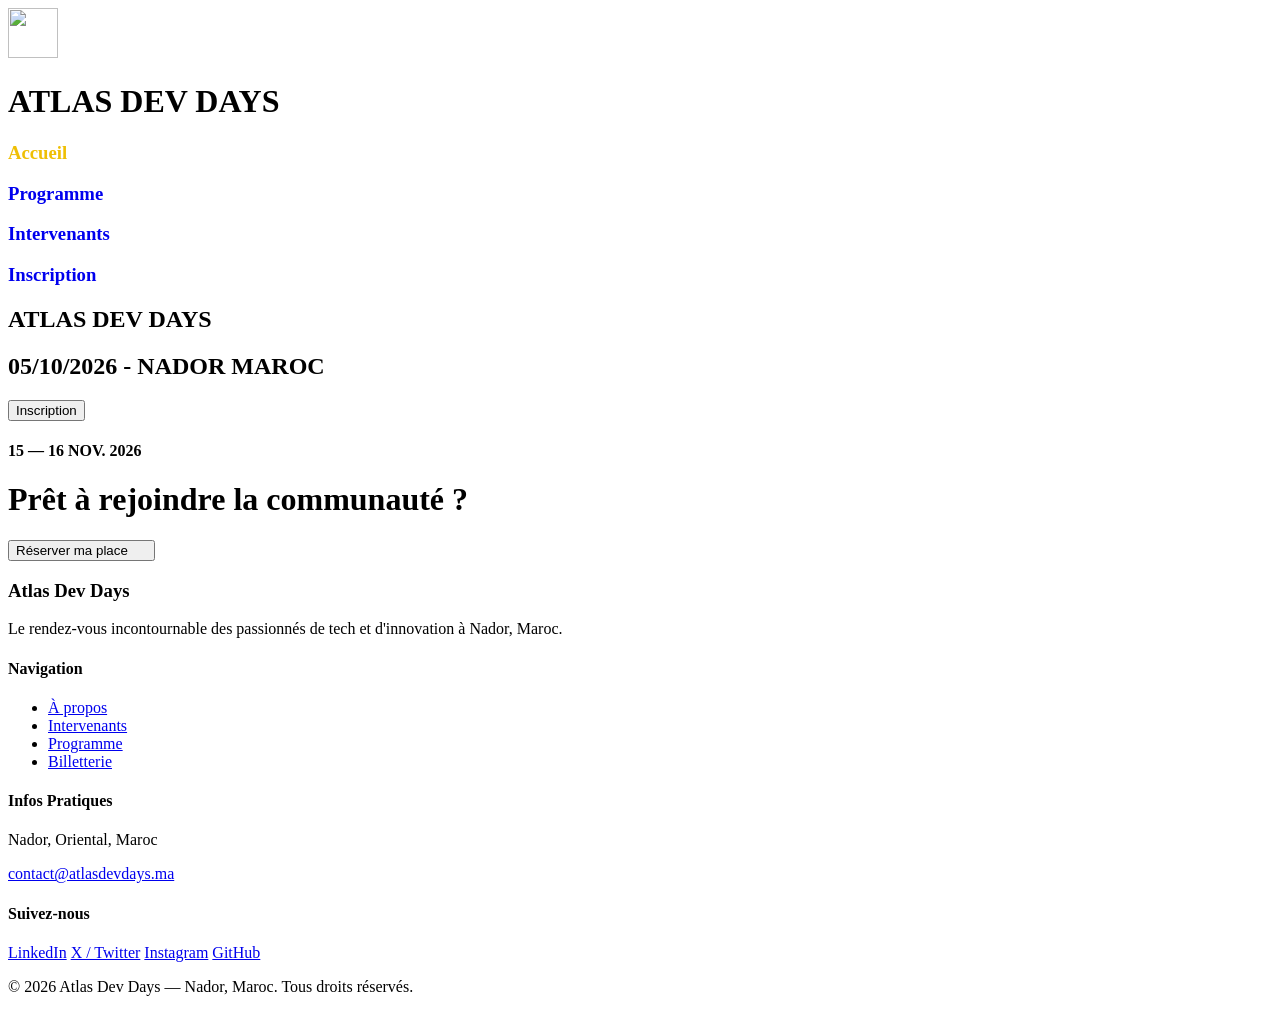
==== index.html @ 67c5f7ec "accueil de website" ====
<!DOCTYPE html>
<html lang="en">
<head>
    <meta charset="UTF-8">
    <meta name="viewport" content="width=device-width, initial-scale=1.0">
    <title>atlas-dev-days</title>
     <link rel="stylesheet" href="style.css">
</head>
<body>
  <header class="head">
        <img src="Typographic Geometric Monogram Professional Modern Logo.png" alt="" width="50" height="50">

        <h1>ATLAS DEV DAYS</h1>
      
        <div class="items">
            
            <a href="index.html" style="text-decoration: none;">
                <h3 style="color: #EFBF04;">Accueil</h3>
            </a>

             <a href="programme.html" style="text-decoration: none;">
                <h3>Programme</h3>
            </a>

            <a href="Intervenants.html" style="text-decoration: none;">
                <h3>Intervenants</h3>
            </a>
            
            <a href="Inscription.html" style="text-decoration: none;">
                <h3>Inscription</h3>
            </a>
            
        </div>
    </header>
    <nav class="Accueil">
        <h1>ATLAS DEV DAYS</h1>
        <h2>05/10/2026 - NADOR MAROC</h2>
        <div class="container">
          <a href="Inscription.html">
            <button>Inscription</button>
          </a>
        </div>
    </nav>
    <main class="main">
      <div>
        <h4>15 — 16 NOV. 2026</h4>
        <h1>Prêt à rejoindre la communauté ?</h1>
      </div>
      <div>
        <a href="Inscription.html">
          <button>Réserver ma place <img src="imges/arrow-right-long-solid-full (1).svg" alt="" width="40px" style="padding-left: 15px;"></button>
        </a>
      </div>
    </main>
    <footer class="footer">
  <div class="footer-container">
    
    <div class="footer-brand">
      
        <h3 class="footer-logo">Atlas Dev Days</h3>
        <p class="footer-tagline">
        Le rendez-vous incontournable des passionnés de tech et d'innovation à Nador, Maroc.
      </p>
    </div>

    
    <div class="footer-links">
      <h4>Navigation</h4>
      <ul>
        <li><a href="#about">À propos</a></li>
        <li><a href="#speakers">Intervenants</a></li>
        <li><a href="#schedule">Programme</a></li>
        <li><a href="#tickets">Billetterie</a></li>
      </ul>
    </div>

    <!-- Contact & Location -->
    <div class="footer-contact">
      <h4>Infos Pratiques</h4>
      <p>Nador, Oriental, Maroc</p>
      <p><a href="mailto:contact@atlasdevdays.ma">contact@atlasdevdays.ma</a></p>
    </div>

    <!-- Social Media -->
    <div class="footer-social">
      <h4>Suivez-nous</h4>
      <div class="social-icons">
        <a href="#" aria-label="LinkedIn">LinkedIn</a>
        <a href="#" aria-label="Twitter">X / Twitter</a>
        <a href="#" aria-label="Instagram">Instagram</a>
        <a href="#" aria-label="GitHub">GitHub</a>
      </div>
    </div>
  </div>

  <div class="footer-bottom">
    <p>&copy; 2026 Atlas Dev Days — Nador, Maroc. Tous droits réservés.</p>
  </div>
</footer>

</body>
</html>
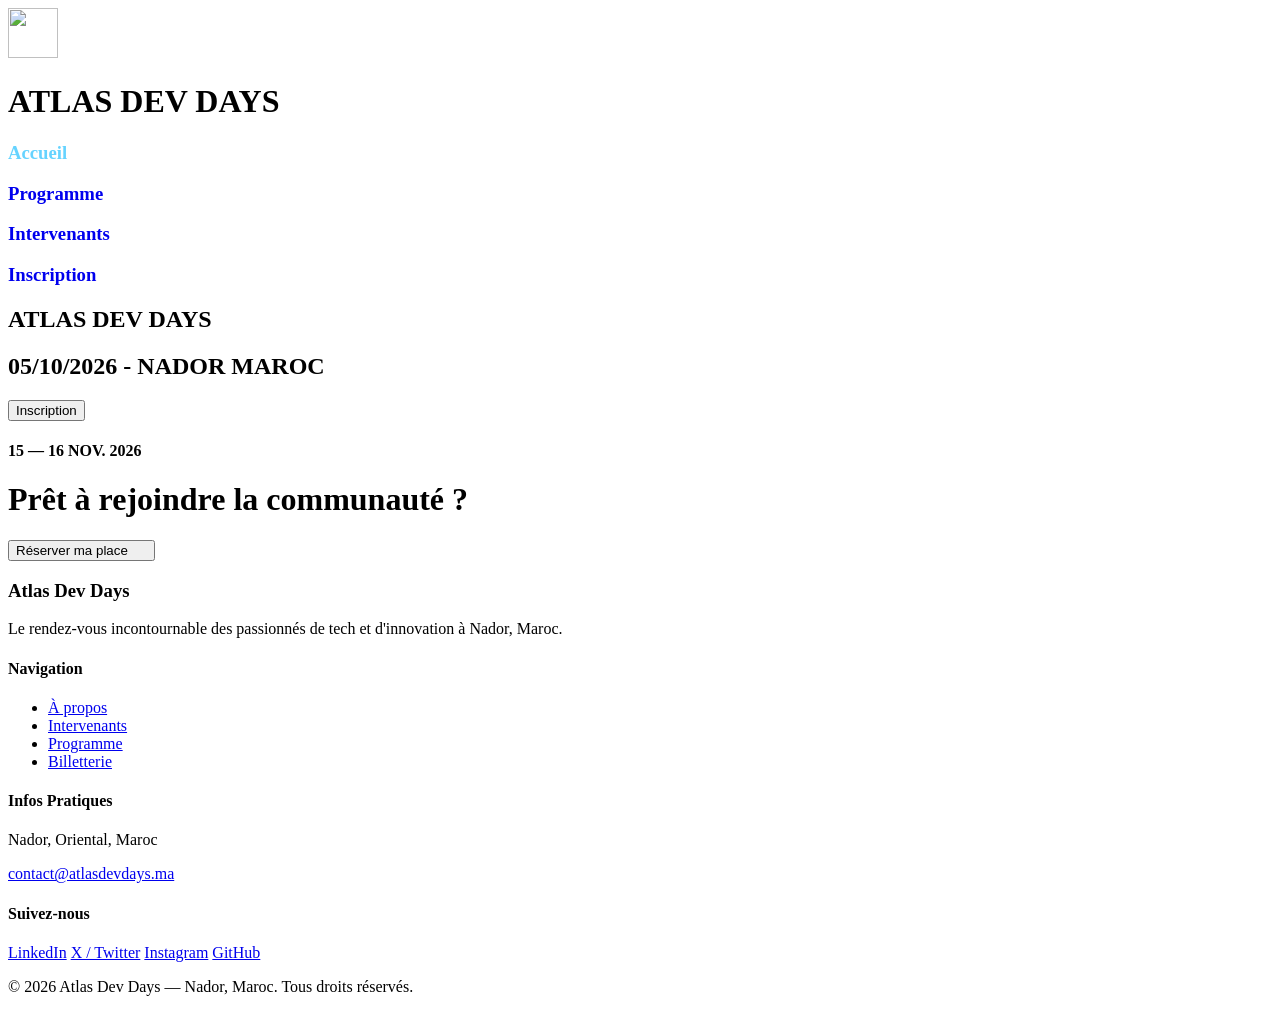
==== commit e7818127: "accueil de siteweb" ====
--- a/index.html
+++ b/index.html
@@ -8,14 +8,14 @@
 </head>
 <body>
   <header class="head">
-        <img src="Typographic Geometric Monogram Professional Modern Logo.png" alt="" width="50" height="50">
+        <img src="imges/Typographic_Geometric_Monogram_Professional_Modern_Logo__3_-removebg-preview.png" alt="" width="50" height="50">
 
         <h1>ATLAS DEV DAYS</h1>
       
         <div class="items">
             
             <a href="index.html" style="text-decoration: none;">
-                <h3 style="color: #EFBF04;">Accueil</h3>
+                <h3 style="color: #65d3ff;">Accueil</h3>
             </a>
 
              <a href="programme.html" style="text-decoration: none;">
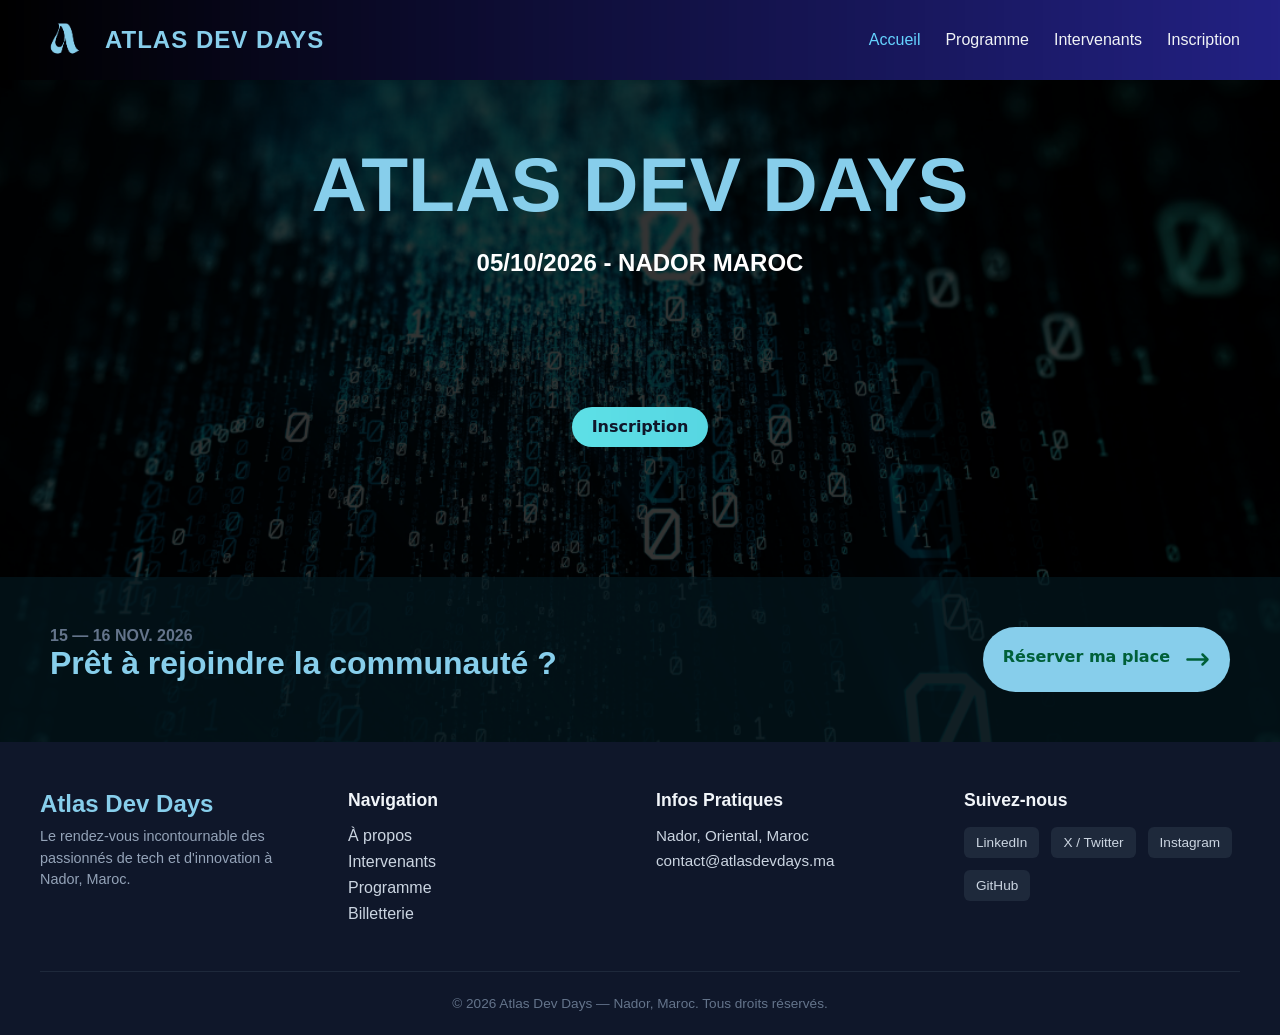
==== commit 7d3266c0: "accueil de siteweb" ====
--- a/index.html
+++ b/index.html
@@ -5,6 +5,7 @@
     <meta name="viewport" content="width=device-width, initial-scale=1.0">
     <title>atlas-dev-days</title>
      <link rel="stylesheet" href="style.css">
+      <link rel="icon" type="image/.png" href="imges/Typographic_Geometric_Monogram_Professional_Modern_Logo__3_-removebg-preview.png">
 </head>
 <body>
   <header class="head">
--- a/style.css
+++ b/style.css
@@ -0,0 +1,824 @@
+
+* {
+    margin: 0;
+    padding: 0;
+    box-sizing: border-box;
+    font-family: 'Segoe UI', Tahoma, Geneva, Verdana, sans-serif;
+}
+
+
+body {
+    background-color: #f4f6f9;
+    min-height: 100vh;
+}
+
+.head {
+    display: flex;
+    align-items: center;
+    justify-content: space-between;
+    background-image: url('imges/Typographic\ Geometric\ Monogram\ Professional\ Modern\ Logo\ \(2\).png'); 
+    color: #ffffff;
+    padding: 15px 40px;
+    box-shadow: 0 4px 6px -1px rgba(0, 0, 0, 0.1);
+}
+
+
+.head h1 {
+    font-size: 1.5rem;
+    font-weight: 700;
+    letter-spacing: 1px;
+    color: #87ceeb;
+    margin-right: auto;
+    margin-left: 15px;
+    
+}
+
+
+.head img {
+    border-radius: 20px; 
+    object-fit: cover;
+
+}
+
+.items {
+    display: flex;
+    gap: 25px; 
+    align-items: center;
+}
+
+
+.items h3 {
+    font-size: 1rem;
+    font-weight: 500;
+    color: #f0f3f6;
+    cursor: pointer;
+    transition: color 0.3s ease, transform 0.2s ease;
+}
+
+.items h3:hover {
+    color: #87ceeb; 
+    transform: translateY(-2px);
+}
+
+
+body {
+  background-image: url('imges/Untitled\ design.png');
+  background-repeat: no-repeat;
+  background-size: cover;
+  background-position: center;
+}
+
+.main {
+  display: flex;
+  justify-content: space-between;
+  margin: 0px;
+  padding: 50px;
+  background-color: #03171fb4;
+}
+
+.main h1{
+  color: #87ceeb;
+}
+
+.main h4{
+  color: #64748b;
+}
+
+.main button{
+  background-color: #87ceeb;
+  border: 0;
+  border-radius: 100px;
+  box-sizing: border-box;
+  color: #006039;
+  cursor: pointer;
+  display: inline-flex;
+  font-family: -apple-system, system-ui, system-ui, "Segoe UI", Roboto, "Helvetica Neue", "Fira Sans", Ubuntu, Oxygen, "Oxygen Sans", Cantarell, "Droid Sans", "Apple Color Emoji", "Segoe UI Emoji", "Segoe UI Symbol", "Lucida Grande", Helvetica, Arial, sans-serif;
+  font-size: 16px;
+  font-weight: 600;
+  justify-content: center;
+  line-height: 20px;
+  max-width: 480px;
+  min-height: 40px;
+  min-width: 0px;
+  overflow: hidden;
+  padding: 0px;
+  padding-left: 20px;
+  padding-right: 20px;
+  padding: 20px;
+  text-align: center;
+  touch-action: manipulation;
+  transition: background-color 0.167s cubic-bezier(0.4, 0, 0.2, 1) 0s, box-shadow 0.167s cubic-bezier(0.4, 0, 0.2, 1) 0s, color 0.167s cubic-bezier(0.4, 0, 0.2, 1) 0s;
+  user-select: none;
+  -webkit-user-select: none;
+  vertical-align: middle;
+} 
+
+.main button:hover{
+  background-color: #0f172adb;
+  color: #006039;
+}
+
+
+
+.Accueil h1 {
+    color: #f1f5f9;
+    text-align: center;
+    margin-top: 90px;
+    font-size: 80px;
+}
+
+.Accueil h2 {
+    color: #ffffff;
+    text-align: center;
+    margin-top: 40px;
+}
+
+
+.container {
+  display: flex;
+  justify-content: center;
+  align-items: center;
+  height: 300px; /* Requires a set height to center vertically */
+}
+
+.container button {
+  align-items: center;
+  background-image: url('imges/Typographic\ Geometric\ Monogram\ Professional\ Modern\ Logo\ \(1\).png');
+  border: 0;
+  border-radius: 100px;
+  box-sizing: border-box;
+  color: #0f172a;
+  cursor: pointer;
+  display: inline-flex;
+  font-family: -apple-system, system-ui, system-ui, "Segoe UI", Roboto, "Helvetica Neue", "Fira Sans", Ubuntu, Oxygen, "Oxygen Sans", Cantarell, "Droid Sans", "Apple Color Emoji", "Segoe UI Emoji", "Segoe UI Symbol", "Lucida Grande", Helvetica, Arial, sans-serif;
+  font-size: 16px;
+  font-weight: 600;
+  justify-content: center;
+  line-height: 20px;
+  max-width: 480px;
+  min-height: 40px;
+  min-width: 0px;
+  overflow: hidden;
+  padding: 0px;
+  padding-left: 20px;
+  padding-right: 20px;
+  text-align: center;
+  touch-action: manipulation;
+  transition: background-color 0.167s cubic-bezier(0.4, 0, 0.2, 1) 0s, box-shadow 0.167s cubic-bezier(0.4, 0, 0.2, 1) 0s, color 0.167s cubic-bezier(0.4, 0, 0.2, 1) 0s;
+  user-select: none;
+  -webkit-user-select: none;
+  vertical-align: middle;
+}
+
+.container button:hover { 
+  background-image: url('imges/Typographic\ Geometric\ Monogram\ Professional\ Modern\ Logo\ \(2\).png');
+  color: #87ceeb;
+}
+
+.footer {
+    background-color: #0f172a;
+    color: #f8fafc;
+    padding: 3rem 1.5rem 1.5rem;
+    font-family: system-ui, -apple-system, sans-serif;
+  }
+
+  .footer-container {
+    max-width: 1200px;
+    margin: 0 auto;
+    display: grid;
+    grid-template-columns: repeat(auto-fit, minmax(220px, 1fr));
+    gap: 2rem;
+  }
+
+  .footer-logo {
+    font-size: 1.5rem;
+    font-weight: 700;
+    color: #EFBF04;
+    margin-bottom: 0.5rem;
+  }
+
+  
+
+  .footer-tagline {
+    color: #94a3b8;
+    font-size: 0.9rem;
+    line-height: 1.5;
+  }
+
+  .footer h4 {
+    font-size: 1.1rem;
+    margin-bottom: 1rem;
+    color: #f1f5f9;
+  }
+
+  .footer-links ul {
+    list-style: none;
+    padding: 0;
+    margin: 0;
+  }
+
+  .footer-links li {
+    margin-bottom: 0.5rem;
+  }
+
+  .footer a {
+    color: #cbd5e1;
+    text-decoration: none;
+    transition: color 0.2s;
+  }
+
+  .footer a:hover {
+    color: #38bdf8;
+  }
+
+  .footer-contact p {
+    color: #cbd5e1;
+    margin-bottom: 0.5rem;
+    font-size: 0.95rem;
+  }
+
+  .social-icons {
+    display: flex;
+    gap: 0.75rem;
+    flex-wrap: wrap;
+  }
+
+  .social-icons a {
+    background-color: #1e293b;
+    padding: 0.5rem 0.75rem;
+    border-radius: 6px;
+    font-size: 0.85rem;
+  }
+
+  .social-icons a:hover {
+    background-color: #334155;
+  }
+
+  .footer-bottom {
+    max-width: 1200px;
+    margin: 2.5rem auto 0;
+    padding-top: 1.5rem;
+    border-top: 1px solid #1e293b;
+    text-align: center;
+    color: #64748b;
+    font-size: 0.85rem;
+  }
+
+/* programme */
+
+.programme div {
+    display: flex;
+    align-items: center;
+    margin-left: 60px;
+    margin-top: 90px;
+    margin-bottom: 70px;
+    margin-right: 480px;
+    background-color: #006039; 
+    border-radius: 40px;
+    color: #ffffff;
+    padding: 15px 40px;
+    box-shadow: 0 4px 6px -1px rgba(0, 0, 0, 0.1);
+}
+.programme div h1 {
+    padding-left: 40px;
+}
+
+.jour {
+    display: flex;
+    align-items: center;
+    background-color: #006039;
+    border-radius: 12px;
+    margin-left: 580px;
+    margin-top: 60px;
+    margin-bottom: 40px;
+    margin-right: 580px;
+    justify-content: space-between;
+}
+
+.jour h1 {
+    padding-bottom: 20px;
+    padding-left: 50px;
+    padding-right: 50px;
+    padding-top: 20px;
+    font-size: 20px;
+    color: #f1f5f9;
+}
+
+.jour h1:hover {
+    color: #EFBF04; 
+    transform: translateY(-2px);
+}
+
+/* intervenants */
+.title h1{
+    display: flex;
+    align-items: center;
+    justify-content: center;
+    font-size: 70px;
+    color: #EFBF04;
+    margin-top: 40px;
+}
+
+.Intervenants {
+    display: flex;
+    flex-direction: row;
+    gap: 20px;
+    justify-content: center;
+    flex-wrap: wrap;
+    margin-left: 40px;
+    margin-right: 40px;
+    margin-top: 80px;
+    margin-bottom: 80px;
+   
+}
+
+.Intervenants div{
+    flex: 1 1 calc(33.333% - 40px);
+    max-width: calc(33.333% - 40px );
+    box-sizing: border-box;
+    background-color: #006039;
+    border-radius: 40px;
+    padding: 40px;
+    padding-right: 20px;
+    margin-bottom: 40px;
+    
+}
+
+.Intervenants img{
+    width: 300px;         /* Set your preferred width */
+  height: 300px;        /* Set your preferred height */
+  object-fit: cover;   /* Crops the image proportionally to fit without stretching */
+  border-radius: 8px;
+}
+
+.Intervenants h1{
+    color: #f4f6f9;
+}
+
+.Intervenants h4{
+    color: #EFBF04;
+}
+
+.Intervenants h3{
+    color: #97948a;
+}
+
+.Intervenants h2{
+    color: #ffff;
+}
+
+/*input */
+.input-group h1{
+  padding: 40px 40px;
+  font-size: 80px;
+  color: #EFBF04;
+}
+.input-group {
+
+  place-items: center; 
+  min-height: auto;
+   display: block;    
+  margin: 0 auto;    
+  width: 100%;
+  max-width: 620px;
+  padding: 40px 40px;
+  padding-bottom: 40px;
+  border-radius: 8px;
+  background-color: #006039;
+  margin-bottom: 90px;
+  margin-top: 100px;
+  
+}
+
+.modern-input {
+  width: 100%;
+  padding: 12px 16px;
+  font-size: 15px;
+  color: #1e293b;
+  background-color: #f8fafc;
+  border: 2px solid #e2e8f0;
+  border-radius: 10px;
+  outline: none;
+  transition: all 0.25s ease-in-out;
+  margin-bottom: 60px;
+
+}
+
+/* Hover & Focus Effects */
+.modern-input:hover {
+  border-color: #cbd5e1;
+}
+
+.modern-input:focus {
+  background-color: #ffffff;
+  border-color: #EFBF04; /* Indigo accents */
+  box-shadow: 0 0 0 4px rgba(99, 102, 241, 0.15);
+}
+
+.input-group button {
+  align-items: center;
+  background-color: #EFBF04;
+  border: 0;
+  border-radius: 100px;
+  box-sizing: border-box;
+  color: #006039;
+  cursor: pointer;
+  display: flex;
+  font-family: -apple-system, system-ui, system-ui, "Segoe UI", Roboto, "Helvetica Neue", "Fira Sans", Ubuntu, Oxygen, "Oxygen Sans", Cantarell, "Droid Sans", "Apple Color Emoji", "Segoe UI Emoji", "Segoe UI Symbol", "Lucida Grande", Helvetica, Arial, sans-serif;
+  
+
+  font-size: 20px;          
+  min-height: 60px;         
+  padding: 12px 32px;       
+  max-width: 300px;         
+  width: 100%;              
+
+  line-height: 24px;
+  min-width: 0px;
+  overflow: hidden;
+  text-align: center;
+  touch-action: manipulation;
+  transition: background-color 0.167s cubic-bezier(0.4, 0, 0.2, 1) 0s, box-shadow 0.167s cubic-bezier(0.4, 0, 0.2, 1) 0s, color 0.167s cubic-bezier(0.4, 0, 0.2, 1) 0s;
+  user-select: none;
+  -webkit-user-select: none;
+  vertical-align: middle;
+  justify-content: center;
+
+  /* --- Horizontal Centering --- */
+  margin-top: 40px;
+  margin-left: auto;
+  margin-right: auto;
+}
+
+.input-group button:hover { 
+  background-color: #d2e4dd;
+  color: #EFBF04;
+}
+
+/* =========================================================
+   1. GLOBAL RESET & BASE STYLES
+   ========================================================= */
+* {
+    margin: 0;
+    padding: 0;
+    box-sizing: border-box;
+    font-family: 'Segoe UI', Tahoma, Geneva, Verdana, sans-serif;
+}
+
+body {
+    background-color: #f4f6f9;
+    background-image: url('imges/Untitled\ design.png');
+    background-repeat: no-repeat;
+    background-size: cover;
+    background-position: center;
+    background-attachment: fixed;
+    min-height: 100vh;
+}
+
+
+/* =========================================================
+   2. HEADER & NAVIGATION
+   ========================================================= */
+.head {
+    display: flex;
+    align-items: center;
+    justify-content: space-between;
+    background-image: url('imges/Typographic\ Geometric\ Monogram\ Professional\ Modern\ Logo\ \(2\).png'); 
+    color: #ffffff;
+    padding: 15px 40px;
+    box-shadow: 0 4px 6px -1px rgba(0, 0, 0, 0.1);
+}
+
+.head h1 {
+    font-size: 1.5rem;
+    font-weight: 700;
+    letter-spacing: 1px;
+    color: #87ceeb;
+    margin-right: auto;
+    margin-left: 15px;
+}
+
+.head img {
+    border-radius: 20px; 
+    object-fit: cover;
+}
+
+.items {
+    display: flex;
+    gap: 25px; 
+    align-items: center;
+}
+
+.items h3 {
+    font-size: 1rem;
+    font-weight: 500;
+    color: #f0f3f6;
+    cursor: pointer;
+    transition: color 0.3s ease, transform 0.2s ease;
+}
+
+.items h3:hover {
+    color: #87ceeb; 
+    transform: translateY(-2px);
+}
+
+/* Mobile/iPad Select Dropdown (Hidden on Desktop) */
+.nav-select-wrapper {
+    display: none;
+}
+
+.nav-select {
+    background-color: #EFBF04;
+    color: #006039;
+    font-weight: 600;
+    font-size: 15px;
+    padding: 8px 16px;
+    border: none;
+    border-radius: 20px;
+    cursor: pointer;
+    outline: none;
+}
+
+.nav-select option {
+    background-color: #006039;
+    color: #ffffff;
+}
+
+
+
+/* =========================================================
+   3. HERO & PROGRAMME SECTIONS (Fixed Large Margins)
+   ========================================================= */
+.Accueil h1 {
+    color: #87ceeb;
+    text-align: center;
+    margin-top: 60px;
+    font-size: clamp(2.5rem, 6vw, 5rem); /* Scales smoothly across screens */
+}
+
+.Accueil h2 {
+    color: #ffffff;
+    text-align: center;
+    margin-top: 20px;
+    padding: 0 20px;
+}
+
+.programme div {
+    display: flex;
+    align-items: center;
+    margin: 60px auto; /* Replaced fixed 480px margin with fluid auto centering */
+    width: 90%;
+    max-width: 800px;
+    background-image: url('imges/Typographic\ Geometric\ Monogram\ Professional\ Modern\ Logo\ \(2\).png'); 
+    border-radius: 40px;
+    color: #ffffff;
+    padding: 15px 40px;
+    box-shadow: 0 4px 6px -1px rgba(0, 0, 0, 0.1);
+}
+
+.jour {
+    display: flex;
+    align-items: center;
+    background-image: url('imges/Typographic\ Geometric\ Monogram\ Professional\ Modern\ Logo\ \(2\).png');
+    border-radius: 12px;
+    margin: 40px auto; /* Centered without huge margins */
+    width: 90%;
+    max-width: 500px;
+    justify-content: space-around;
+}
+
+.jour h1 {
+    padding: 15px 20px;
+    font-size: 20px;
+    color: #f1f5f9;
+    cursor: pointer;
+}
+
+.jour h1:hover {
+    color: #12b8ff; 
+    transform: translateY(-2px);
+}
+
+/* =========================================================
+   4. INTERVENANTS GRID
+   ========================================================= */
+.title h1 {
+    display: flex;
+    align-items: center;
+    justify-content: center;
+    font-size: clamp(2rem, 5vw, 4.5rem);
+    color: #87ceeb;
+    margin-top: 40px;
+}
+
+.Intervenants {
+    display: flex;
+    gap: 20px;
+    justify-content: center;
+    flex-wrap: wrap;
+    max-width: 1200px;
+    margin: 60px auto;
+    padding: 0 20px;
+}
+
+.Intervenants div {
+    flex: 1 1 calc(33.333% - 20px);
+    max-width: calc(33.333% - 20px);
+    background-image: url('imges/Typographic\ Geometric\ Monogram\ Professional\ Modern\ Logo\ \(2\).png');
+    border-radius: 40px;
+    padding: 30px;
+}
+
+.Intervenants img {
+    width: 100%;
+    height: 260px;
+    object-fit: cover;
+    border-radius: 12px;
+}
+
+.Intervenants h1 { color: #f4f6f9; margin-top: 15px; }
+.Intervenants h4 { color: #EFBF04; }
+.Intervenants h3 { color: #97948a; }
+.Intervenants h2 { color: #ffffff; }
+
+/* =========================================================
+   5. INPUT GROUP (Custom compact container at bottom)
+   ========================================================= */
+.input-group {
+    display: block;    
+    margin: 60px auto 40px auto;    
+    width: 90%;
+    max-width: 480px;  
+    padding: 30px 25px;
+    border-radius: 16px;
+    background-image: url('imges/Typographic\ Geometric\ Monogram\ Professional\ Modern\ Logo\ \(2\).png'); 
+}
+
+.input-group h1 {
+    padding: 0 0 20px 0;
+    font-size: 2rem;
+    color: #87ceeb;
+    text-align: center;
+}
+
+.modern-input {
+    width: 100%;
+    padding: 12px 16px;
+    font-size: 15px;
+    color: #1e293b;
+    background-color: #f8fafc;
+    border: 2px solid #e2e8f0;
+    border-radius: 10px;
+    outline: none;
+    transition: all 0.25s ease-in-out;
+    margin-bottom: 20px;
+}
+
+.modern-input:focus {
+    background-color: #ffffff;
+    border-color: #12b8ff;
+    box-shadow: 0 0 0 4px rgba(239, 191, 4, 0.2);
+}
+
+.input-group button {
+    align-items: center;
+    background-image: url('imges/Typographic\ Geometric\ Monogram\ Professional\ Modern\ Logo\ \(1\).png');
+    border: 0;
+    border-radius: 100px;
+    color: #ffff;
+    cursor: pointer;
+    display: flex;
+    font-size: 18px;          
+    min-height: 50px;         
+    padding: 10px 24px;       
+    width: 100%;              
+    max-width: 260px;
+    font-weight: 600;
+    justify-content: center;
+    margin: 20px auto 0 auto;
+    transition: all 0.2s ease;
+}
+
+.input-group button:hover { 
+    background-image: url('imges/Typographic\ Geometric\ Monogram\ Professional\ Modern\ Logo\ \(2\).png');
+    color: #12b8ff;
+}
+
+/* =========================================================
+   6. FOOTER
+   ========================================================= */
+.footer {
+    background-color: #0f172a;
+    color: #f8fafc;
+    padding: 3rem 1.5rem 1.5rem;
+}
+
+.footer-container {
+    max-width: 1200px;
+    margin: 0 auto;
+    display: grid;
+    grid-template-columns: repeat(auto-fit, minmax(220px, 1fr));
+    gap: 2rem;
+}
+
+.footer-logo {
+    font-size: 1.5rem;
+    font-weight: 700;
+    color: #87ceeb;
+    margin-bottom: 0.5rem;
+}
+
+.footer-tagline { color: #94a3b8; font-size: 0.9rem; }
+.footer h4 { font-size: 1.1rem; margin-bottom: 1rem; color: #f1f5f9; }
+.footer-links ul { list-style: none; }
+.footer-links li { margin-bottom: 0.5rem; }
+.footer a { color: #cbd5e1; text-decoration: none; }
+.footer a:hover { color: #38bdf8; }
+.footer-contact p { color: #cbd5e1; margin-bottom: 0.5rem; }
+.social-icons { display: flex; gap: 0.75rem; flex-wrap: wrap; }
+.social-icons a { background-color: #1e293b; padding: 0.5rem 0.75rem; border-radius: 6px; }
+.footer-bottom {
+    max-width: 1200px;
+    margin: 2.5rem auto 0;
+    padding-top: 1.5rem;
+    border-top: 1px solid #1e293b;
+    text-align: center;
+    color: #64748b;
+}
+
+/* =========================================================
+   7. IPAD / TABLET BREAKPOINT (max-width: 1024px)
+   ========================================================= */
+@media screen and (max-width: 1024px) {
+     .head {
+      display: block;
+      justify-content: center;
+      align-items: center;
+      text-align: center;
+     }
+     .items {
+      padding-top: 20px;
+      display: flex;
+      gap: 15px; 
+      align-items: center;
+      text-align: center;
+      justify-content: center;
+     }
+     
+    .nav-select-wrapper {
+        display: block; /* Show dropdown select list */
+    }
+
+    .Intervenants div {
+        flex: 1 1 calc(50% - 20px);
+        max-width: calc(50% - 20px); /* 2 cards per row on iPad */
+    }
+}
+
+/* =========================================================
+   8. MOBILE PHONE BREAKPOINT (max-width: 600px)
+   ========================================================= */
+@media screen and (max-width: 600px) {
+    .head {
+        padding: 12px 20px;
+    }
+    
+    .main {
+      display: block;
+      justify-content: center;
+    }
+
+    .main button{
+      margin-top: 20px;
+    }
+
+    .programme div {
+        flex-direction: column;
+        text-align: center;
+        padding: 20px;
+    }
+
+    .programme div h1 {
+        padding-left: 0;
+        margin-top: 10px;
+    }
+
+    .jour {
+        flex-direction: column;
+        gap: 5px;
+    }
+
+    .Intervenants div {
+        flex: 1 1 100%;
+        max-width: 100%; /* 1 card per row on Mobile */
+    }
+
+    .footer-container {
+        grid-template-columns: 1fr;
+        text-align: center;
+    }
+
+    .social-icons {
+        justify-content: center;
+    }
+}
